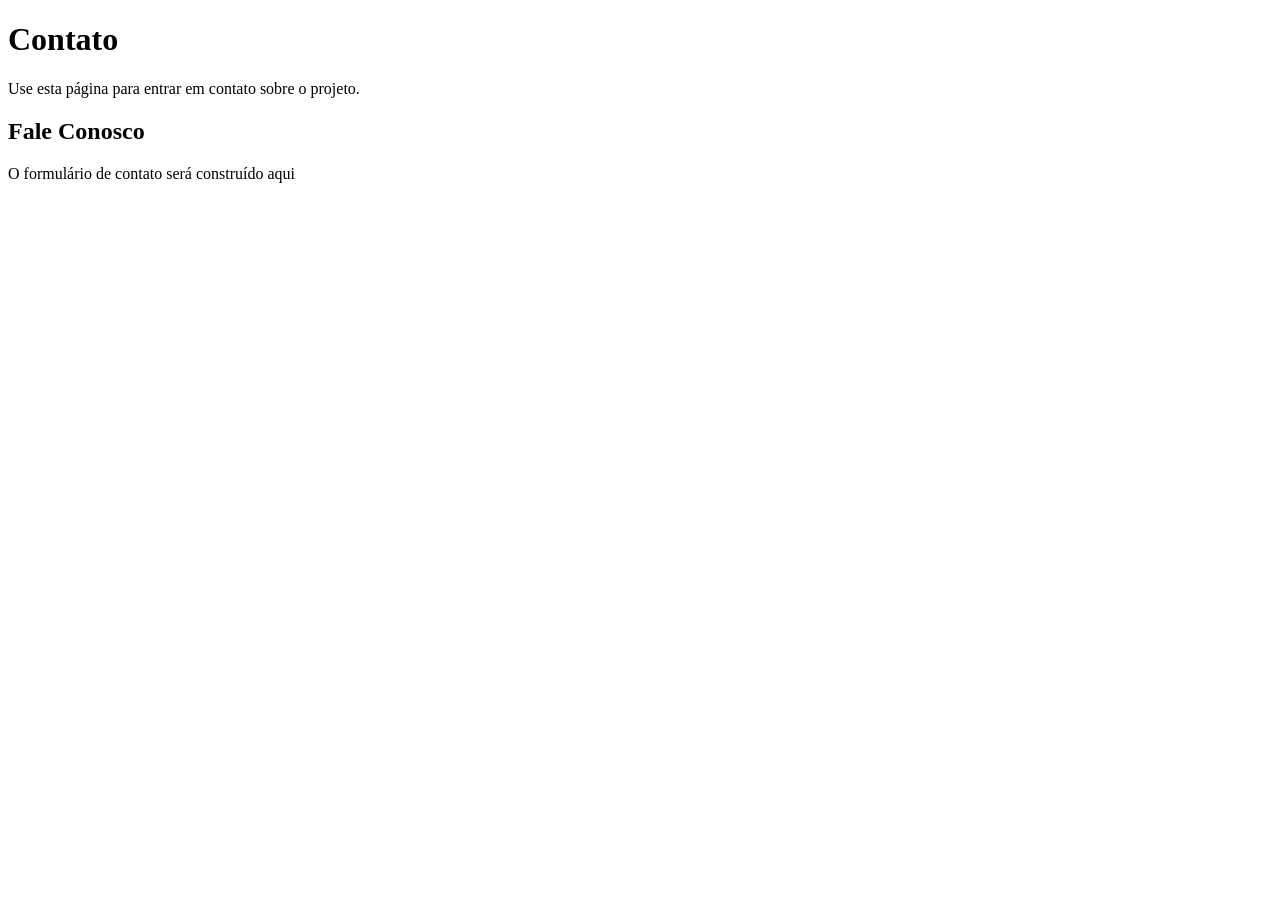
==== contato.html @ 65d99648 "Criado pagina de contato" ====
<!DOCTYPE html>
<html lang="pt_BR">
<head>
    <meta charset="UTF-8">
    <meta name="viewport" content="width=device-width, initial-scale=1.0">
    <title>Contato</title>
</head>
<body>

    <header>
        <h1>Contato</h1>
        <p>Use esta página para entrar em contato sobre o projeto.</p>
    </header>

    <main>
        <section>
            <h2>Fale Conosco</h2>
            <p>O formulário de contato será construído aqui</p>
        </section>
    </main>
    
</body>
</html>
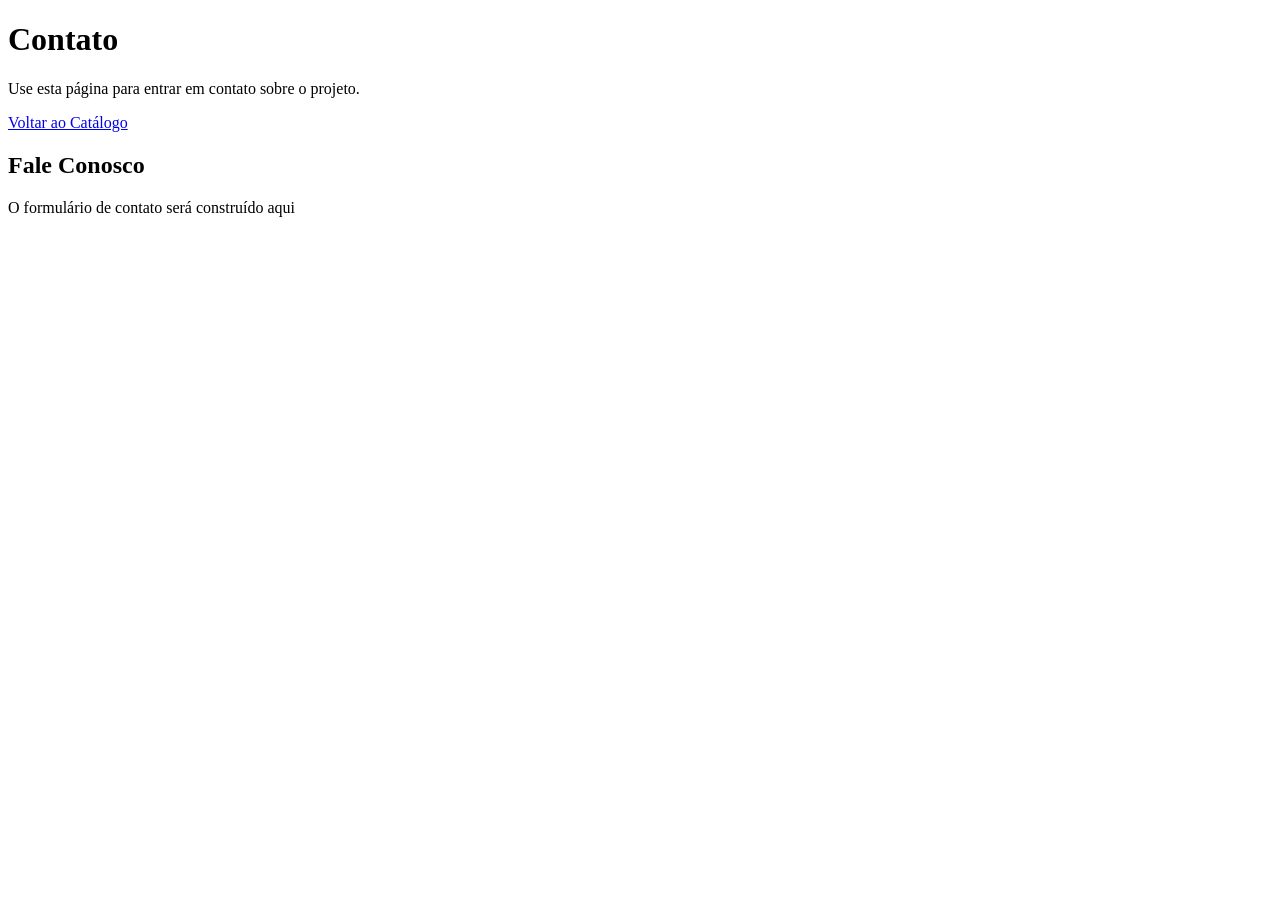
==== commit 013dabfb: "Criado links e area de navegação" ====
--- a/contato.html
+++ b/contato.html
@@ -12,6 +12,8 @@
         <p>Use esta página para entrar em contato sobre o projeto.</p>
     </header>
 
+    <a href="index.html">Voltar ao Catálogo</a>
+
     <main>
         <section>
             <h2>Fale Conosco</h2>
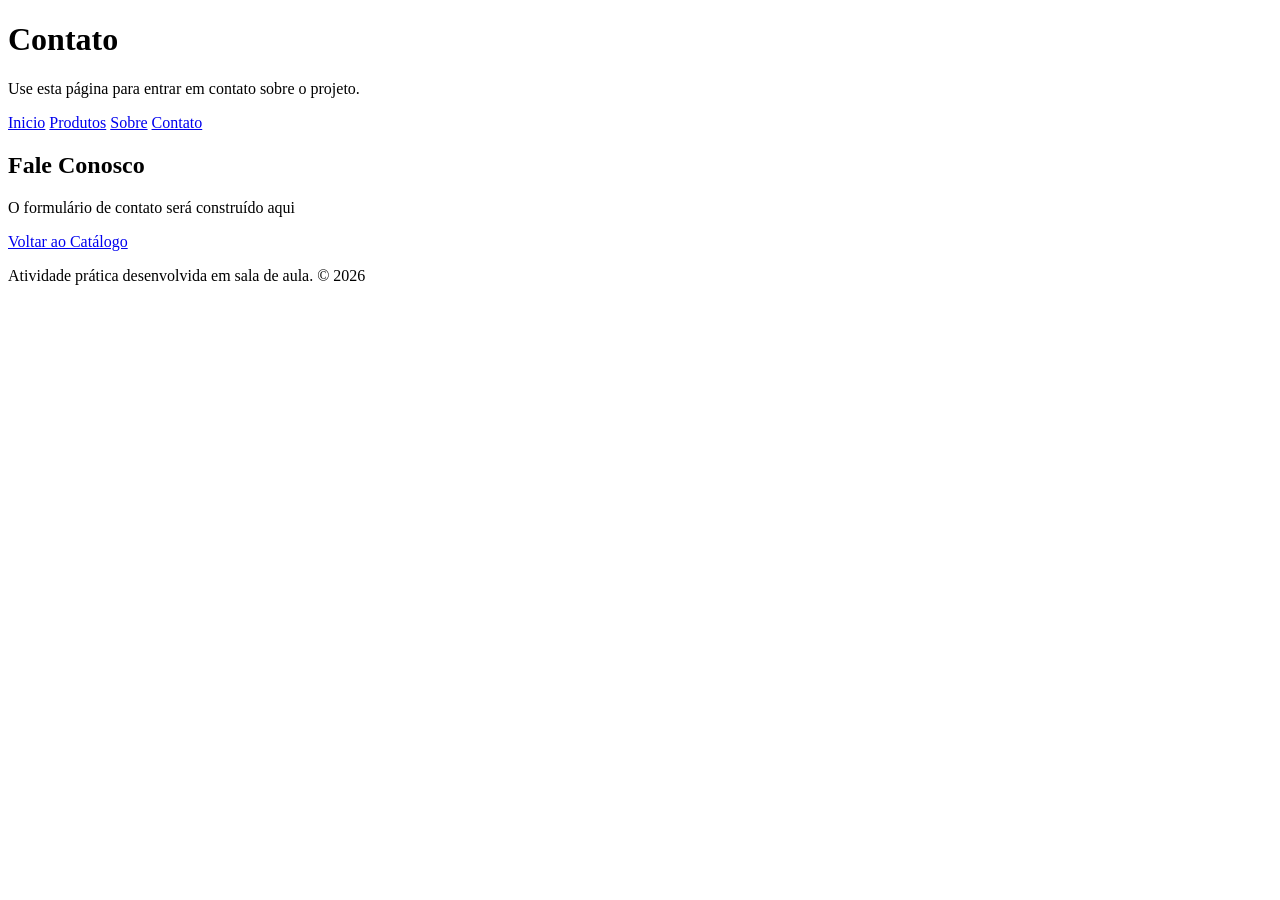
==== commit cf735a3a: "Criado links, area de navegação e footer na pagina de Contato" ====
--- a/contato.html
+++ b/contato.html
@@ -1,25 +1,35 @@
-<!DOCTYPE html>
+<!doctype html>
 <html lang="pt_BR">
-<head>
-    <meta charset="UTF-8">
-    <meta name="viewport" content="width=device-width, initial-scale=1.0">
+  <head>
+    <meta charset="UTF-8" />
+    <meta name="viewport" content="width=device-width, initial-scale=1.0" />
     <title>Contato</title>
-</head>
-<body>
-
+  </head>
+  <body>
     <header>
-        <h1>Contato</h1>
-        <p>Use esta página para entrar em contato sobre o projeto.</p>
+      <h1>Contato</h1>
+      <p>Use esta página para entrar em contato sobre o projeto.</p>
     </header>
 
-    <a href="index.html">Voltar ao Catálogo</a>
+    <nav>
+      <!--Area de Navegação-->
+      <a href="index.html#inicio">Inicio</a>
+      <a href="index.html#produtos">Produtos</a>
+      <a href="index.html#sobre">Sobre</a>
+      <a href="contato.html">Contato</a>
+    </nav>
 
     <main>
-        <section>
-            <h2>Fale Conosco</h2>
-            <p>O formulário de contato será construído aqui</p>
-        </section>
+      <section><!--Seção do Formulario-->
+        <h2>Fale Conosco</h2>
+        <p>O formulário de contato será construído aqui</p>
+        <p><a href="index.html">Voltar ao Catálogo</a></p>
+      </section>
     </main>
-    
-</body>
-</html>+
+    <footer>
+      <!--rodapé-->
+      <p>Atividade prática desenvolvida em sala de aula. &copy 2026</p>
+    </footer>
+  </body>
+</html>
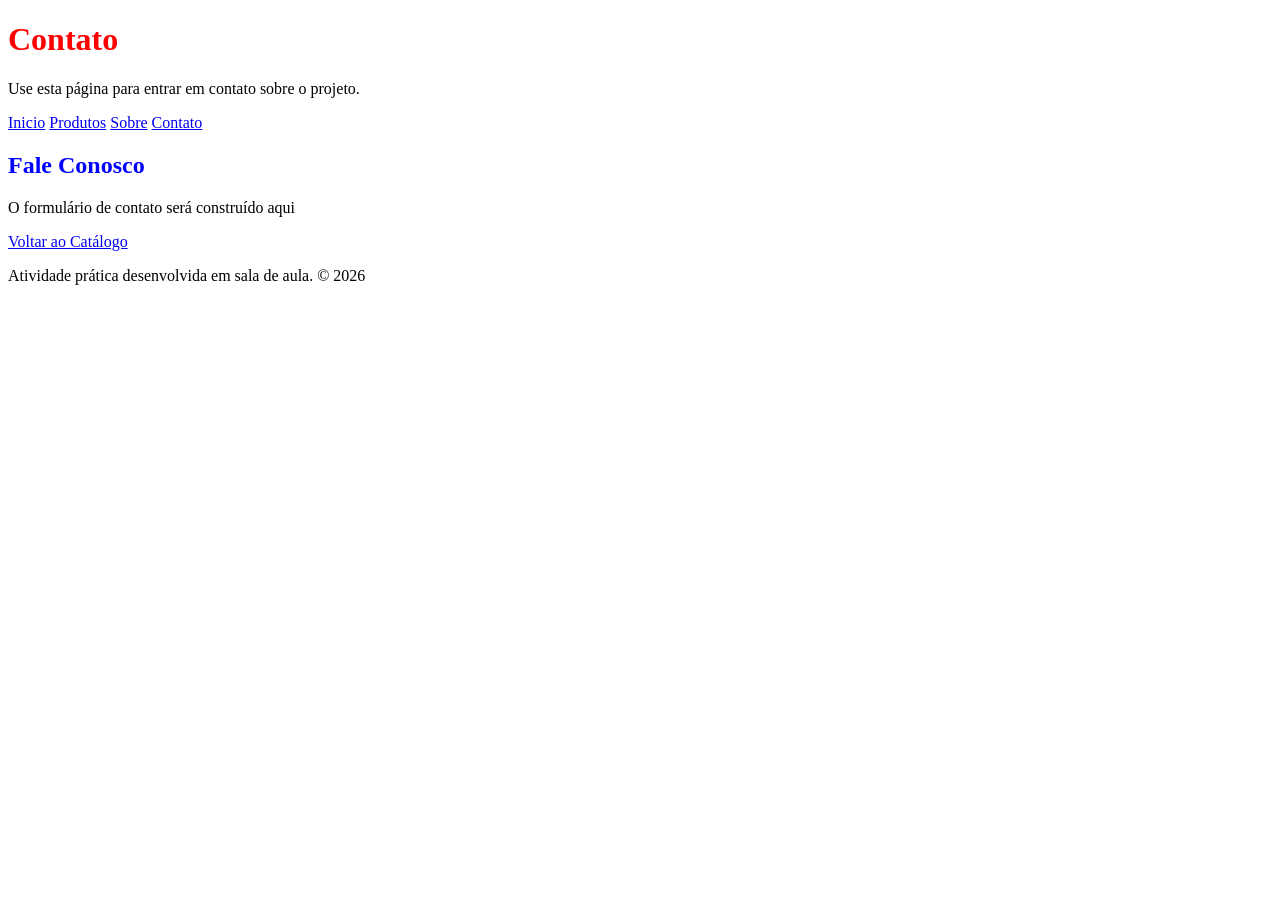
==== commit 00546bfa: "Criados os primeiros produtos e inciado o CSS" ====
--- a/contato.html
+++ b/contato.html
@@ -4,6 +4,7 @@
     <meta charset="UTF-8" />
     <meta name="viewport" content="width=device-width, initial-scale=1.0" />
     <title>Contato</title>
+    <link rel="stylesheet" href="style.css" />
   </head>
   <body>
     <header>
--- a/style.css
+++ b/style.css
@@ -0,0 +1,14 @@
+/*comentario em linha*/
+/*em bloco
+*/
+h1 {
+    color: red;
+}
+
+h2 {
+    color: blue;
+}
+
+h3{
+    color: pink;
+}
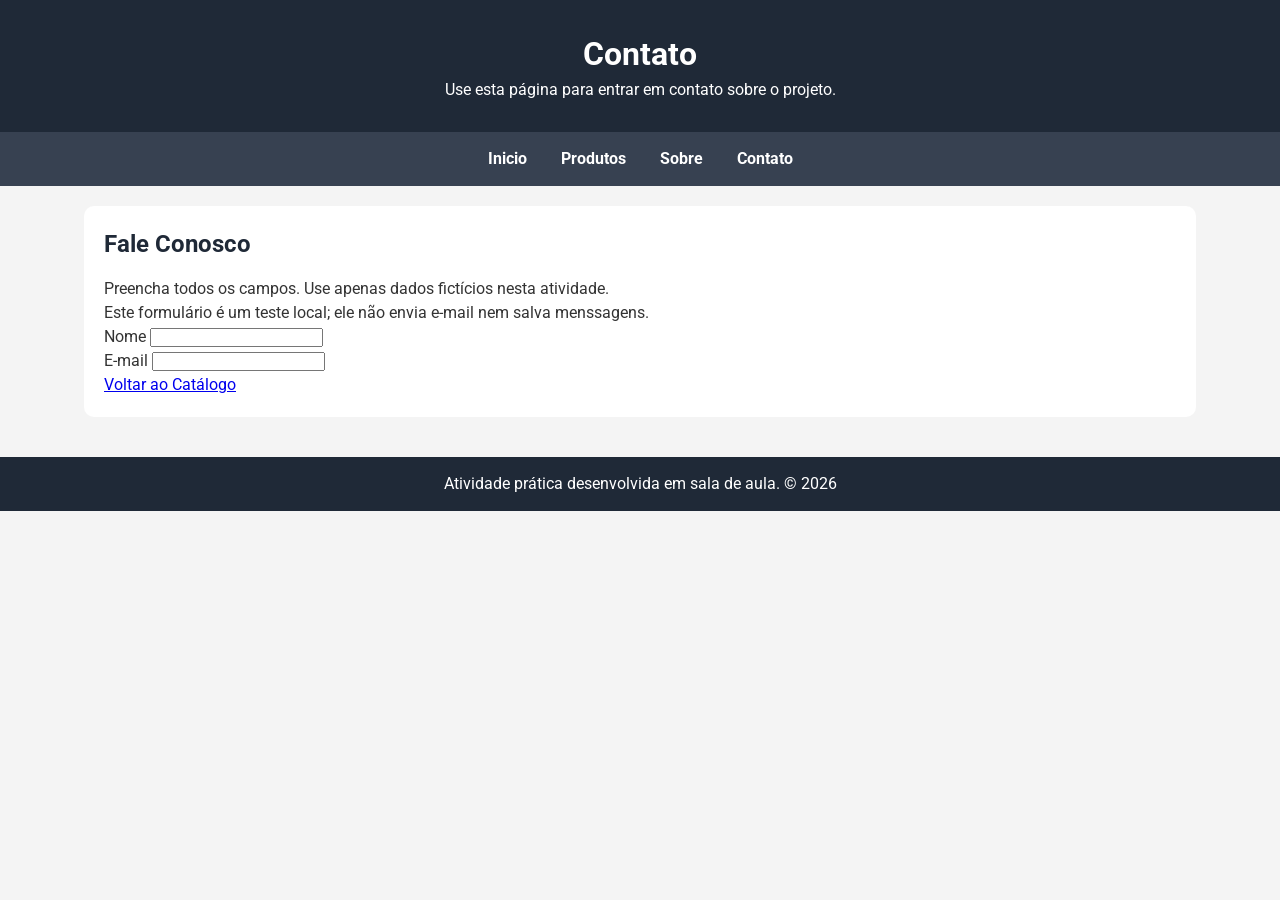
==== commit 7dce79f6: "Modificações no CSS, finalizado footer estilizado cards, navegação via teclado com focus e iniciado " ====
--- a/contato.html
+++ b/contato.html
@@ -21,9 +21,26 @@
     </nav>
 
     <main>
-      <section><!--Seção do Formulario-->
+      <section>
+        <!--Seção do Formulario-->
         <h2>Fale Conosco</h2>
-        <p>O formulário de contato será construído aqui</p>
+        <p>Preencha todos os campos. Use apenas dados fictícios nesta atividade.</p>
+        <p>Este formulário é um teste local; ele não envia e-mail nem salva menssagens.</p>
+        <!--Formulário-->
+        <form class="form-contato">
+          <div class="campo">
+            <label>Nome</label>
+            <input type="text" id="name" name="nome">
+          </div>
+
+          <div class="campo">
+            <label>E-mail</label>
+            <input type="email" id="email" name="email">
+          </div>
+
+        </form>
+
+
         <p><a href="index.html">Voltar ao Catálogo</a></p>
       </section>
     </main>
--- a/style.css
+++ b/style.css
@@ -1,14 +1,164 @@
 /*comentario em linha*/
-/*em bloco
+/*
+em bloco
 */
-h1 {
-    color: red;
+
+/*quado for chamar uma class 
+utilizamos o . e o nome criado para a class
+*/
+
+
+/*Importação de Fonte via CSS*/
+@import url("https://fonts.googleapis.com/css2?family=Roboto:ital,wght@0,100..900;1,100..900&display=swap");
+@import url("https://fonts.googleapis.com/css2?family=Dancing+Script:wght@400..700&display=swap");
+
+
+/*Controle dos espaçoes iniciais*/
+/*Seletor * é o seletor universal*/
+*{
+  margin: 0; /*zerar as margens*/
+  padding: 0;/*zerar os paddings*/
+  box-sizing: border-box; /*defini os calculos pelo border-box*/
 }
 
-h2 {
-    color: blue;
+
+/*Aparência incial do Catálogo*/
+
+body {
+  font-family: "Roboto", sans-serif; /*Fonte importada e fonte alternativa*/
+  font-size: 16px; /*Tamanho da Fonte*/
+  line-height: 1.5; /*Espaçamento de Linhas*/
+  color: #333333; /*Cor da Fonte*/
+  background-color: #f4f4f4; /*Cor do Fundo*/
 }
 
-h3{
-    color: pink;
+main {
+  width: 90%; /*Define o espaço maximo da largura em porcentagem*/
+  margin: auto; /*Deixa a margem automatica*/
+  padding: 20px;
+}
+
+header{
+  background-color:#1f2937; /*cor do fundo*/
+  color: #ffffff; /*cor da fonte*/
+  text-align: center; /*alinha os textos ao centro*/
+  padding: 30px; /* espaçamento para descolar o texto em ambas direções*/
+}
+
+nav{
+  background-color: #374151;
+  text-align: center;
+  padding: 15px;
+}
+
+nav a {
+  color: #ffffff;
+  text-decoration: none; /*remove a linha do link*/
+  font-weight: bold; /*destaca a fonte "negrito"*/
+  margin: 0 15px; /*0 superior e inferior 15px esquerda e direita*/
+}
+
+nav a:hover{
+  color: #fbbf24;
+}
+
+nav a:focus, .card button:focus{
+  outline: 3px solid #fbbf24;
+  outline-offset: 3px;
+}
+
+section{
+  background-color: #ffffff;
+  padding: 20px;
+  margin-bottom: 20px;
+  border-radius: 10px; /*arredonda as bordas*/
+}
+
+section h2{
+  margin-bottom: 15px;
+  color: #1f2937;
+
+}
+
+.card {
+  border: 1px solid #dddddd; /*Adiciona borda*/
+  padding: 20px; /*espaçamento interno - superior, direito, inferior e esquerdo*/
+  border-radius: 10px;
+  min-width: 0; /*Define a largura minima*/
+  text-align: center; /*alinha o texto ao centro*/
+  box-shadow:0 2px 5px rgba(0, 0, 0, 0.3); /*cria uma sombra valores em deslocamento
+  horizontal 0, vertical 2px suavizção 5px a cor em rgb com o alfa 0.1"porcentagem"*/
+  background-color: #f9fafb; /*Cor do Fundo*/
+}
+
+.card:hover{
+  transform: translateY(-5px);
+  box-shadow: 0 8px 16px rgba(0, 0, 0, 0.5);
+}
+
+.card img {
+  width: 50%; /*Ocupa 50% largura disponivel no elemento*/
+  height: 100px; /*Define tamanho da largura*/
+  object-fit: cover; /*contralo como a imagem se acomda em sua caixa e 
+  cover preenche na proporção da caixa*/
+}
+
+.card h3 {
+
+  margin-top: 15px;
+  margin-bottom: 10px;
+  color: #1f2937;
+}
+
+.card p {
+  padding: 0 15px;
+  margin-bottom: 20px;
+  color: #555555;
+}
+
+.card button{
+  background-color: #2563eb;
+  color: #ffffff;
+  border: none;
+  padding: 10px 15px;
+  border-radius: 5px;
+  margin-bottom: 20px;
+  cursor: pointer;
+}
+
+.card button:hover {
+  background-color: #1d4ed8;
+}
+
+
+.grid{
+  display: grid;
+  grid-template-columns: repeat(3, 1fr);
+  gap: 20px;
+}
+
+footer{
+  background-color: #1f2937;
+  color: #ffffff;
+  text-align: center;
+  padding: 15px;
+}
+
+
+/*Abaixo dos 900px*/
+@media(max-width: 900px){
+  .grid{
+    grid-template-columns: repeat(2, 1fr);
+  }
+}
+
+/*abaixo de 440px*/
+/*está para resolução do iPhone 16 Pro Max para testes*/
+@media(max-width: 440px){
+  h1{
+    color: red;
+  }
+  .grid{
+  grid-template-columns: 1fr;
+  }
 }
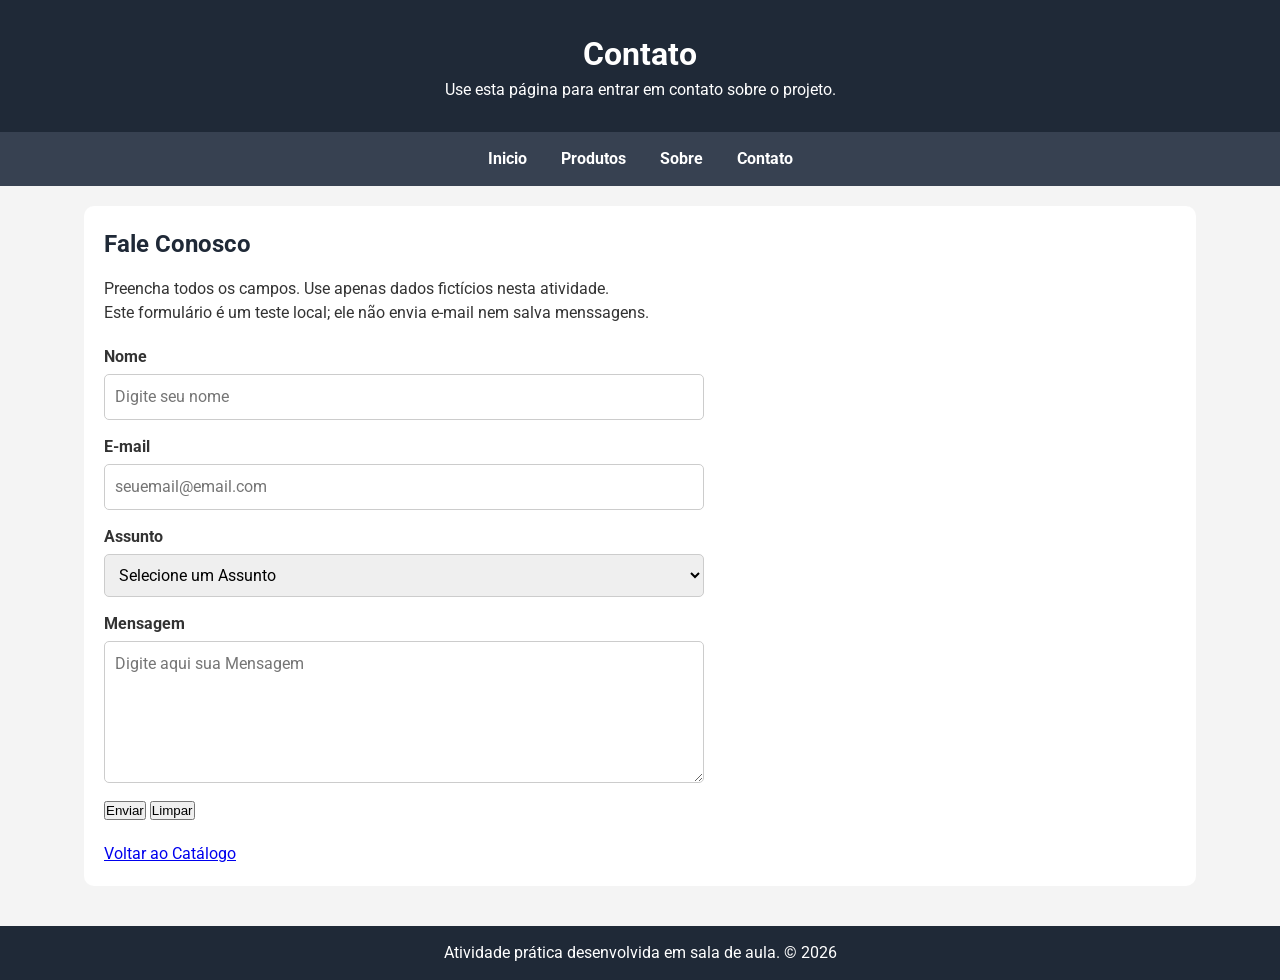
==== commit 3f99c3b9: "Modificações na pagina de contato, contrução do formulario" ====
--- a/contato.html
+++ b/contato.html
@@ -30,12 +30,37 @@
         <form class="form-contato">
           <div class="campo">
             <label>Nome</label>
-            <input type="text" id="name" name="nome">
+            <input type="text" id="name" name="nome" 
+            placeholder="Digite seu nome" required
+            minlength="2" maxlength="10">
           </div>
 
           <div class="campo">
             <label>E-mail</label>
-            <input type="email" id="email" name="email">
+            <input type="email" id="email" name="email" 
+            placeholder="seuemail@email.com" required>
+          </div>
+
+          <div class="campo">
+            <label for="assunto">Assunto</label>
+            <select id="assunto" name="assunto" required>
+              <option value="">Selecione um Assunto</option>
+              <option value="duvida">Dúvidas sobre o projeto</option>
+              <option value="produto">Informações sobre produto</option>
+              <option value="outro">Outro assunto</option>
+            </select>
+          </div>
+
+          <div class="campo">
+            <label for="mensagem">Mensagem</label>
+            <textarea id="mensagem" name="mensagem" rows="5" 
+            placeholder="Digite aqui sua Mensagem"
+            required minlength="10" maxlength="500"></textarea>
+          </div>
+
+          <div class="acoes-formulario">
+          <button type="submit">Enviar</button>
+          <button type="reset">Limpar</button>
           </div>
 
         </form>
--- a/style.css
+++ b/style.css
@@ -62,6 +62,7 @@
   color: #fbbf24;
 }
 
+/*Navegação via teclado*/
 nav a:focus, .card button:focus{
   outline: 3px solid #fbbf24;
   outline-offset: 3px;
@@ -144,7 +145,43 @@
   padding: 15px;
 }
 
-
+/*Formulario página de contato*/
+
+.form-contato{
+  max-width: 600px;
+  margin: 20px 0;
+}
+
+.campo{
+  margin-bottom: 15px;
+}
+.campo label{
+  display: block;
+  margin-bottom: 5px;
+  font-weight: bold;
+}
+
+.campo input, 
+.campo select, 
+.campo textarea{
+  display: block;
+  width: 100%;
+  padding: 10px;
+  border: 1px solid #cccccc;
+  border-radius: 5px;
+  font: inherit;
+}
+
+/*navegação por teclado*/
+.campo input:focus,
+.campo select:focus,
+.campo textarea:focus,
+.acoes-formulario button:focus{
+  outline: 3px solid #fbbf24;
+  outline-offset: 2px;
+}
+
+/* ----------------  RESPONSIVIDADE ------------------    */
 /*Abaixo dos 900px*/
 @media(max-width: 900px){
   .grid{
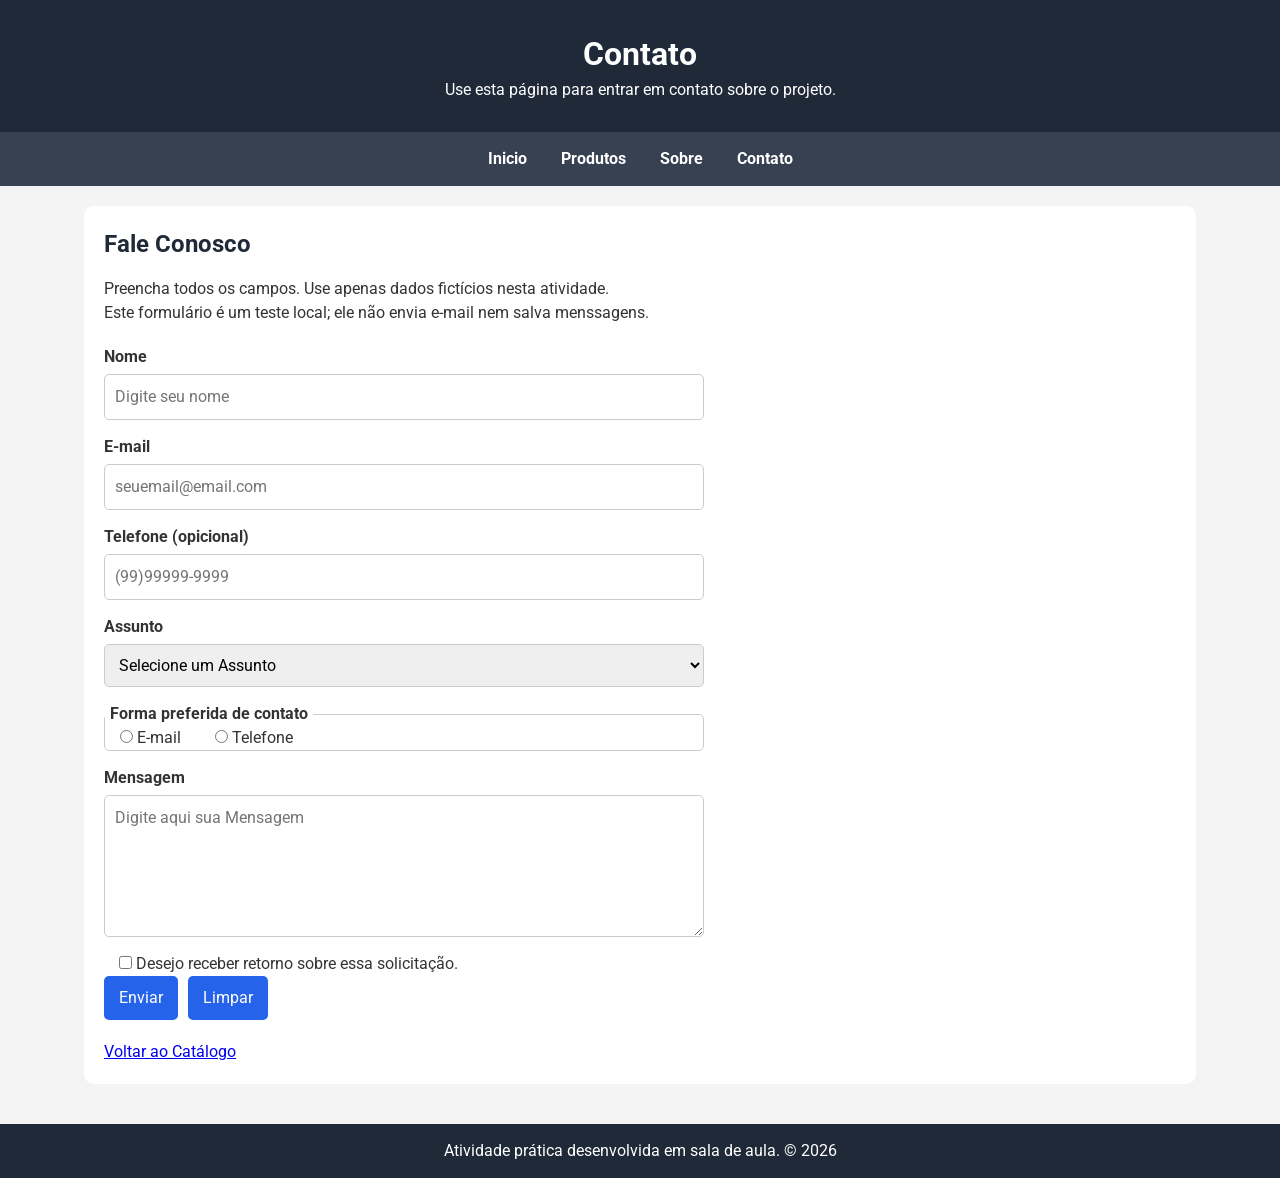
==== commit 1e50fcc8: "Modificações e estilo no formulario" ====
--- a/contato.html
+++ b/contato.html
@@ -21,9 +21,9 @@
     </nav>
 
     <main>
-      <section>
+      <section aria-labelledby="titulo-contato">
         <!--Seção do Formulario-->
-        <h2>Fale Conosco</h2>
+        <h2 id="titulo-contato">Fale Conosco</h2>
         <p>Preencha todos os campos. Use apenas dados fictícios nesta atividade.</p>
         <p>Este formulário é um teste local; ele não envia e-mail nem salva menssagens.</p>
         <!--Formulário-->
@@ -42,14 +42,34 @@
           </div>
 
           <div class="campo">
+            <label for="telefone">Telefone (opicional)</label>
+            <input type="tel" id="telefone" name="telefone"
+            placeholder="(99)99999-9999 ">
+          </div>
+
+          <div class="campo">
             <label for="assunto">Assunto</label>
             <select id="assunto" name="assunto" required>
               <option value="">Selecione um Assunto</option>
               <option value="duvida">Dúvidas sobre o projeto</option>
               <option value="produto">Informações sobre produto</option>
+              <option value="sugestao">Sugestão</option>        
+              <option value="visita">Visita</option> 
               <option value="outro">Outro assunto</option>
             </select>
           </div>
+
+          <fieldset class="preferencia-contato">
+            <legend>Forma preferida de contato</legend>
+            <label class="opcao-contato">
+              <input type="radio" name="preferencia" value="email" required>
+              E-mail
+            </label>
+            <label class="opcao-contato">
+              <input type="radio" name="preferencia" value="telefone">
+              Telefone
+            </label>
+          </fieldset>
 
           <div class="campo">
             <label for="mensagem">Mensagem</label>
@@ -57,6 +77,11 @@
             placeholder="Digite aqui sua Mensagem"
             required minlength="10" maxlength="500"></textarea>
           </div>
+
+          <label class="opcao-contato confirmacao-contato">
+            <input type="checkbox" name="deseja_retorno" value="sim">
+            Desejo receber retorno sobre essa solicitação.
+          </label>
 
           <div class="acoes-formulario">
           <button type="submit">Enviar</button>
--- a/style.css
+++ b/style.css
@@ -177,6 +177,55 @@
 .campo select:focus,
 .campo textarea:focus,
 .acoes-formulario button:focus{
+  outline: 3px solid #fbbf24;
+  outline-offset: 2px;
+}
+
+.acoes-formulario{
+  display: flex;
+  flex-wrap: wrap;/* permite outra linha quando necessario */
+  gap: 10px;
+}
+
+.acoes-formulario button{
+  background-color: #2563eb;
+  color: #ffffff;
+  border: none;
+  padding: 10px 15px;
+  border-radius: 5px;
+  font: inherit;
+  cursor: pointer;
+}
+
+.acoes-formulario button:hover{
+  background-color: #1d4ed8;
+}
+
+.preferencia-contato{
+  border: 1px solid #cccccc;
+  border-radius: 5px;
+  margin-bottom: 15px;
+  min-width: 0;
+}
+
+.preferencia-contato legend{
+  padding: 0 5px;
+  font-weight: bold;  
+}
+
+.opcao-contato {
+  padding: 15px;
+  align-items: center;
+  gap: 8px;
+  margin-bottom: 10px;
+}
+
+.confirmacao-contato{
+  margin-bottom: 20px;
+}
+
+/*navegação por teclado*/
+.opcao-contato input:focus{
   outline: 3px solid #fbbf24;
   outline-offset: 2px;
 }
